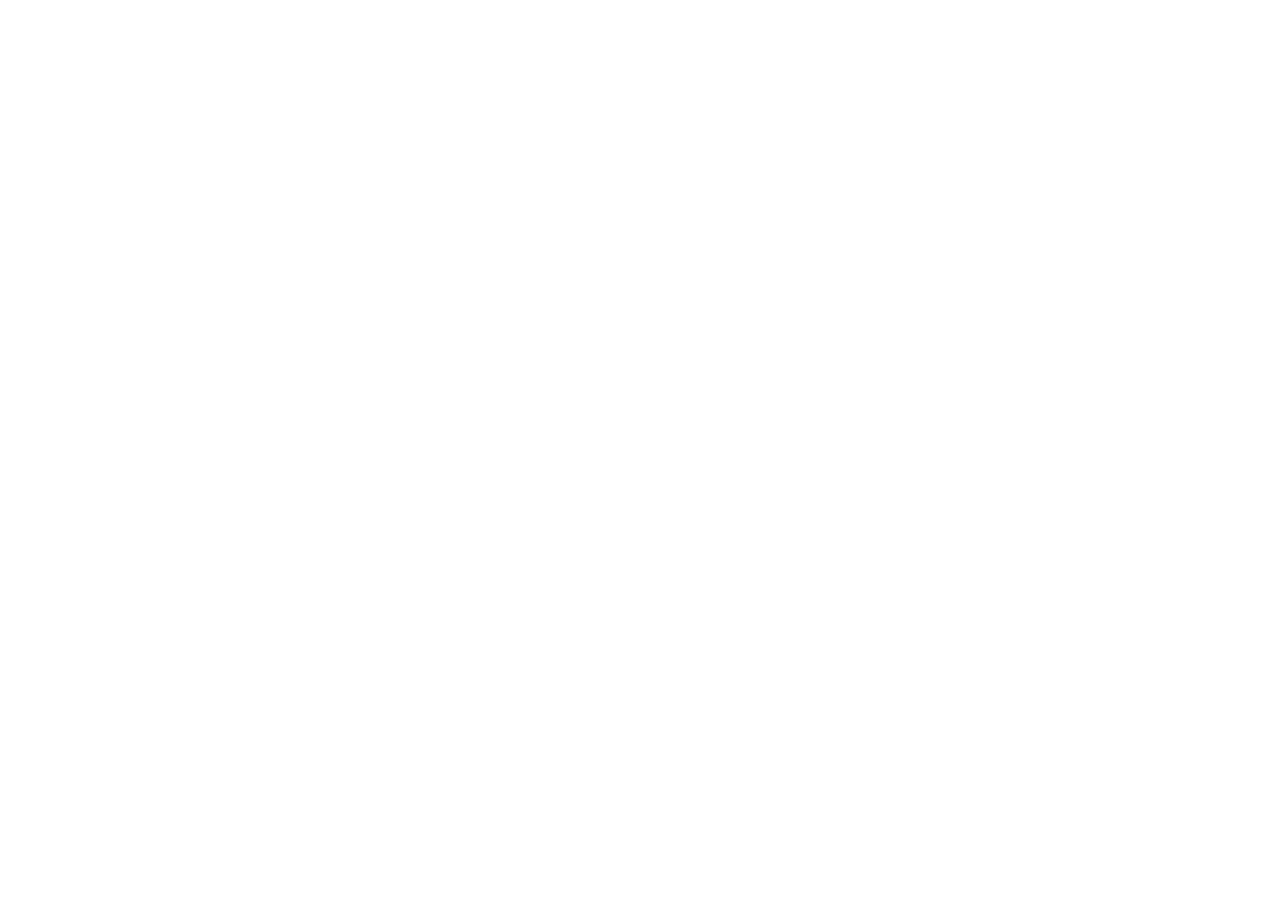
==== main.html @ bb915307 "Add files via upload" ====
<!DOCTYPE html>
<html lang="en">
<head>
    <meta charset="UTF-8">
    <meta name="viewport" content="width=device-width, initial-scale=1.0">
    <link rel="stylesheet" href="main.css">
    <title>interior consultant</title>
</head>
<body>
    
</body>
</html>
---- main.css ----
body{
    margin: 0%;
    padding: 0%;
}
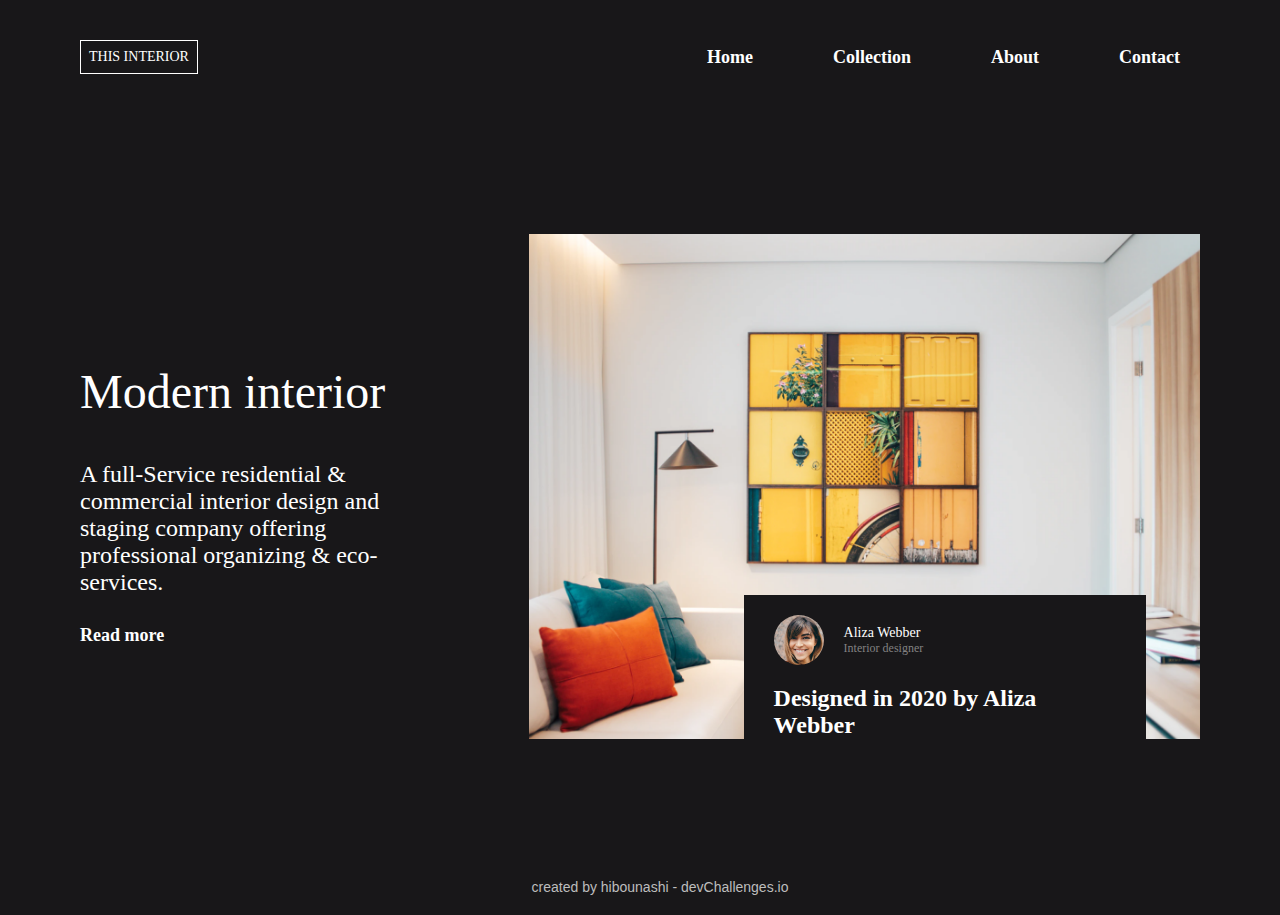
==== commit 5e5d01a7: "modified:   main.css 	modified:   main.html" ====
--- a/main.html
+++ b/main.html
@@ -5,8 +5,41 @@
     <meta name="viewport" content="width=device-width, initial-scale=1.0">
     <link rel="stylesheet" href="main.css">
     <title>interior consultant</title>
+    
 </head>
 <body>
-    
+    <nav>
+        <div class="logo">This Interior</div>
+        <div class="azrar">
+            <a class="element">Home</a>
+            <a class="element">Collection</a>
+            <a class="element">About</a>
+            <a class="element">Contact</a>
+        </div>
+    </nav>
+    <div class="container">
+        <div class="content">
+            <h1>Modern interior</h1>
+            <p>A full-Service residential & commercial interior design and staging company offering professional organizing & eco-services.</p>
+            <button>Read more</button>
+        </div>
+        <div class="img-container">
+            <img class="img-background" src="photo1.png" alt="chambre">
+            <div class="card">
+                <div class="card-user">
+                    <img src="photo2.png" alt="user">
+                    <div class="card-user-info">
+                        <h3>Aliza Webber</h3>
+                        <p>Interior designer</p>
+                    </div>
+                </div>
+                <div class="cmntr">Designed in 2020 by Aliza Webber</div>
+            </div>
+        </div>
+        
+    </div>
+    <footer>
+        <div>created by <a class="github" href="https://github.com/hibounashi">hibounashi</a> - <a href="https://devchallenges.io">devChallenges.io</a></div>
+    </footer>
 </body>
 </html>--- a/main.css
+++ b/main.css
@@ -1,4 +1,171 @@
 body{
-    margin: 0%;
     padding: 0%;
-}+    margin: 0 80px;
+    background: #181719;
+    color: #FFF;
+    width: auto;
+    box-sizing: border-box;
+    
+}
+footer{
+    flex-shrink: 0;
+    bottom: 0;
+    width: 100%;
+    text-align: center;
+    left: 0;
+    padding: 20px;
+}
+footer div{
+    
+    color: #BDBDBD;
+    text-align: center;
+    font-family: Montserrat, sans-serif;
+    font-size: 14px;
+    font-style: normal;
+    font-weight: 500;
+    line-height: normal;
+}
+footer div a{
+    text-decoration: none; /* Remove underline */
+    color: inherit;
+}
+nav{
+    display: flex;
+    align-items: center;
+    justify-content: space-between;
+    padding: 40px 0;
+    box-sizing: border-box;
+
+}
+.logo{
+    border: 1px solid #FFF;
+    padding: 8px;
+    box-sizing: border-box;
+    font-family: Crimson Pro;
+    font-size: 14px;
+    font-style: normal;
+    font-weight: 200;
+    line-height: normal;
+    text-transform: uppercase;
+}
+.azrar{
+    display: flex;
+    gap: 40px;
+}
+.element{
+    padding: 0 20px;
+    box-sizing: border-box;
+    color: #FFF;
+    font-family: Montserrat;
+    font-size: 18px;
+    font-style: normal;
+    font-weight: 700;
+    line-height: normal;
+}
+.container{
+    display: flex;
+    justify-content: center;
+    align-items: center;
+    padding: 120px 0;
+    box-sizing: border-box;
+}
+.content{
+    width: 45%;
+    padding-right: 120px;
+    box-sizing: border-box;
+}
+.content h1{
+    padding:5px 0 ;
+    box-sizing: border-box;
+    color: #FFF;
+    font-family: Lora;
+    font-size: 48px;
+    font-style: normal;
+    font-weight: 500;
+    line-height: normal;
+}
+.content p{
+    padding:5px 0 ;
+    box-sizing: border-box;
+    color: #FFF;
+    font-family: Montserrat;
+    font-size: 24px;
+    font-style: normal;
+    font-weight: 400;
+    line-height: normal;
+}
+.content button{
+    border-style: none;
+    color: #FFF;
+    background-color: #181719;
+    padding: 0;
+    box-sizing: border-box;
+    font-family: Montserrat;
+    font-size: 18px;
+    font-style: normal;
+    font-weight: 700;
+    line-height: normal;
+}
+.img-container{
+    width: 70%;
+    position: relative;
+    display: inline-block;
+}
+.img-background{
+    width: 100%;
+    position: relative;
+    display: block;
+}
+
+.card{
+    width: 60%;
+    position: absolute;
+    bottom: -20px; /* Adjust this value as needed */
+    right: 8%;
+    background-color: #181719;
+    padding: 0 30px;
+    box-sizing: border-box;
+
+}
+.card-user{
+    display: flex;
+    align-items: center;
+    padding-top: 20px;
+    box-sizing: border-box;
+}
+.card-user-info{
+    padding: 0 20px;
+    box-sizing: border-box;
+}
+.card-user-info p {
+    margin: 0;
+    color: var(--gray-3, #828282);
+    font-family: Montserrat;
+    font-size: 12px;
+    font-style: normal;
+    font-weight: 500;
+    line-height: normal;
+}
+.card-user-info h3{
+    margin: 0;
+    color: #FFF;
+    font-family: Montserrat;
+    font-size: 14px;
+    font-style: normal;
+    font-weight: 500;
+    line-height: normal;
+}
+.card img{
+    border-radius: 50%;
+    width: 50px;
+}
+.cmntr{
+    padding: 20px 0;
+    box-sizing: border-box;
+    color: #FFF;
+    font-family: Lora;
+    font-size: 24px;
+    font-style: normal;
+    font-weight: 700;
+    line-height: normal;
+}
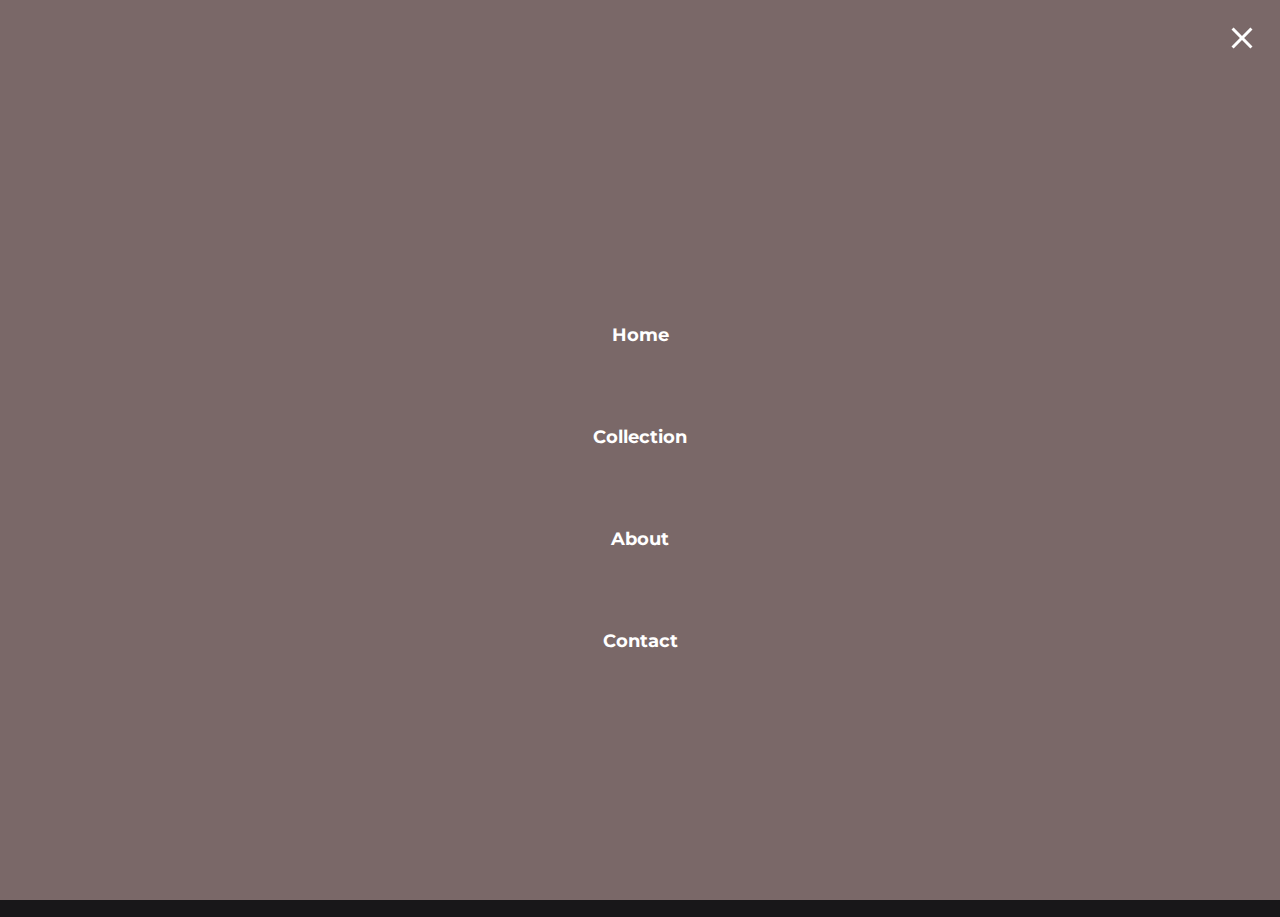
==== commit 04310b3d: "new file:   arrow_right_alt_white_24dp.svg 	new file:   close_white_36dp.svg 	modified:   main.css" ====
--- a/main.html
+++ b/main.html
@@ -4,6 +4,10 @@
     <meta charset="UTF-8">
     <meta name="viewport" content="width=device-width, initial-scale=1.0">
     <link rel="stylesheet" href="main.css">
+    <link rel="stylesheet" href="https://fonts.googleapis.com/css2?family=Material+Symbols+Outlined:opsz,wght,FILL,GRAD@20..48,100..700,0..1,-50..200" />
+    <link rel="preconnect" href="https://fonts.googleapis.com">
+    <link rel="preconnect" href="https://fonts.gstatic.com" crossorigin>
+    <link href="https://fonts.googleapis.com/css2?family=Montserrat:wght@100;200;300&display=swap" rel="stylesheet">
     <title>interior consultant</title>
     
 </head>
@@ -16,12 +20,23 @@
             <a class="element">About</a>
             <a class="element">Contact</a>
         </div>
+        <img src="menu_white_36dp.svg" alt="menu">
     </nav>
+    <div class="toggle">
+        <img src="close_white_36dp.svg" alt="x">
+        <div class="menu">
+            <a class="element">Home</a>
+            <a class="element">Collection</a>
+            <a class="element">About</a>
+            <a class="element">Contact</a>
+        </div>
+    </div>
+    
     <div class="container">
         <div class="content">
             <h1>Modern interior</h1>
             <p>A full-Service residential & commercial interior design and staging company offering professional organizing & eco-services.</p>
-            <button>Read more</button>
+            <button>Read more <img src="arrow_right_alt_white_24dp.svg" alt=""></button>
         </div>
         <div class="img-container">
             <img class="img-background" src="photo1.png" alt="chambre">
--- a/main.css
+++ b/main.css
@@ -1,34 +1,18 @@
+html{
+    position: relative;
+}
 body{
+    
     padding: 0%;
     margin: 0 80px;
     background: #181719;
     color: #FFF;
     width: auto;
     box-sizing: border-box;
-    
-}
-footer{
-    flex-shrink: 0;
-    bottom: 0;
-    width: 100%;
-    text-align: center;
-    left: 0;
-    padding: 20px;
-}
-footer div{
-    
-    color: #BDBDBD;
-    text-align: center;
-    font-family: Montserrat, sans-serif;
-    font-size: 14px;
-    font-style: normal;
-    font-weight: 500;
-    line-height: normal;
-}
-footer div a{
-    text-decoration: none; /* Remove underline */
-    color: inherit;
-}
+    display: flex;
+    flex-direction: column;
+}
+
 nav{
     display: flex;
     align-items: center;
@@ -62,7 +46,47 @@
     font-weight: 700;
     line-height: normal;
 }
+nav img{
+    width: fit-content;
+    display: none;
+    flex-shrink: 0;
+}
+.toggle{
+    position: absolute;
+    top: 0;
+    right: 0;
+    bottom: 0%;
+    left: 0;
+    z-index: 1;
+    height: 100vh;
+    background-color: #7a6868;
+    display: flex;
+    justify-content: flex-end;
+    align-items: center;
+    flex-direction: column;
+}
+.toggle img{
+    padding: 20px;
+    width: fit-content;
+    box-sizing: border-box;
+    align-self: flex-end;
+}
+.menu{
+    display: flex;
+    justify-content: center;
+    align-items: center;
+    flex-direction: column;
+    height: 100%; /* Take full height of toggle container */
+    padding: 20px;
+}
+
+.menu .element{
+    padding: 40px;
+    text-align: center; /* Center the text */
+    width: 100%;
+}
 .container{
+    position: relative;
     display: flex;
     justify-content: center;
     align-items: center;
@@ -95,6 +119,9 @@
     line-height: normal;
 }
 .content button{
+    display: flex;
+    align-items: center;
+    justify-content: space-between;
     border-style: none;
     color: #FFF;
     background-color: #181719;
@@ -161,6 +188,7 @@
 }
 .cmntr{
     padding: 20px 0;
+    width: 70%;
     box-sizing: border-box;
     color: #FFF;
     font-family: Lora;
@@ -169,3 +197,71 @@
     font-weight: 700;
     line-height: normal;
 }
+footer{
+    
+    bottom: 0;
+    width: 100%;
+    text-align: center;
+    left: 0;
+    padding: 20px;
+}
+footer div{
+    
+    color: #BDBDBD;
+    text-align: center;
+    font-family: Montserrat, sans-serif;
+    font-size: 14px;
+    font-style: normal;
+    font-weight: 500;
+    line-height: normal;
+}
+footer div a{
+    text-decoration: none; /* Remove underline */
+    color: inherit;
+}
+
+/* RESPONSIVE FOR MOBILE */
+
+@media (max-width: 768px) {
+    body{
+        margin: 0 20px;
+    }
+    nav{
+        width: 100%;
+        padding: 20px 0;
+    }
+    .azrar{
+        display: none;
+    }
+    nav img{
+        display: block;
+    }
+    .container{
+        flex-direction: column;
+        padding: 40px 0;
+        box-sizing: border-box;
+    }
+    .content{
+        width: 100%;
+        padding: 0;
+        padding-bottom: 60px;
+    }
+    .content p{
+        width: 80%;
+    }
+    .img-container{
+        width: 100%;
+    }
+    .img-background{
+        padding-bottom: 100px;
+    }
+    .card{
+        width: 90%;
+        height: 40%;
+        top: 50%;
+        right: 20px;
+    }
+    footer{
+        width: 100%;
+    }
+}